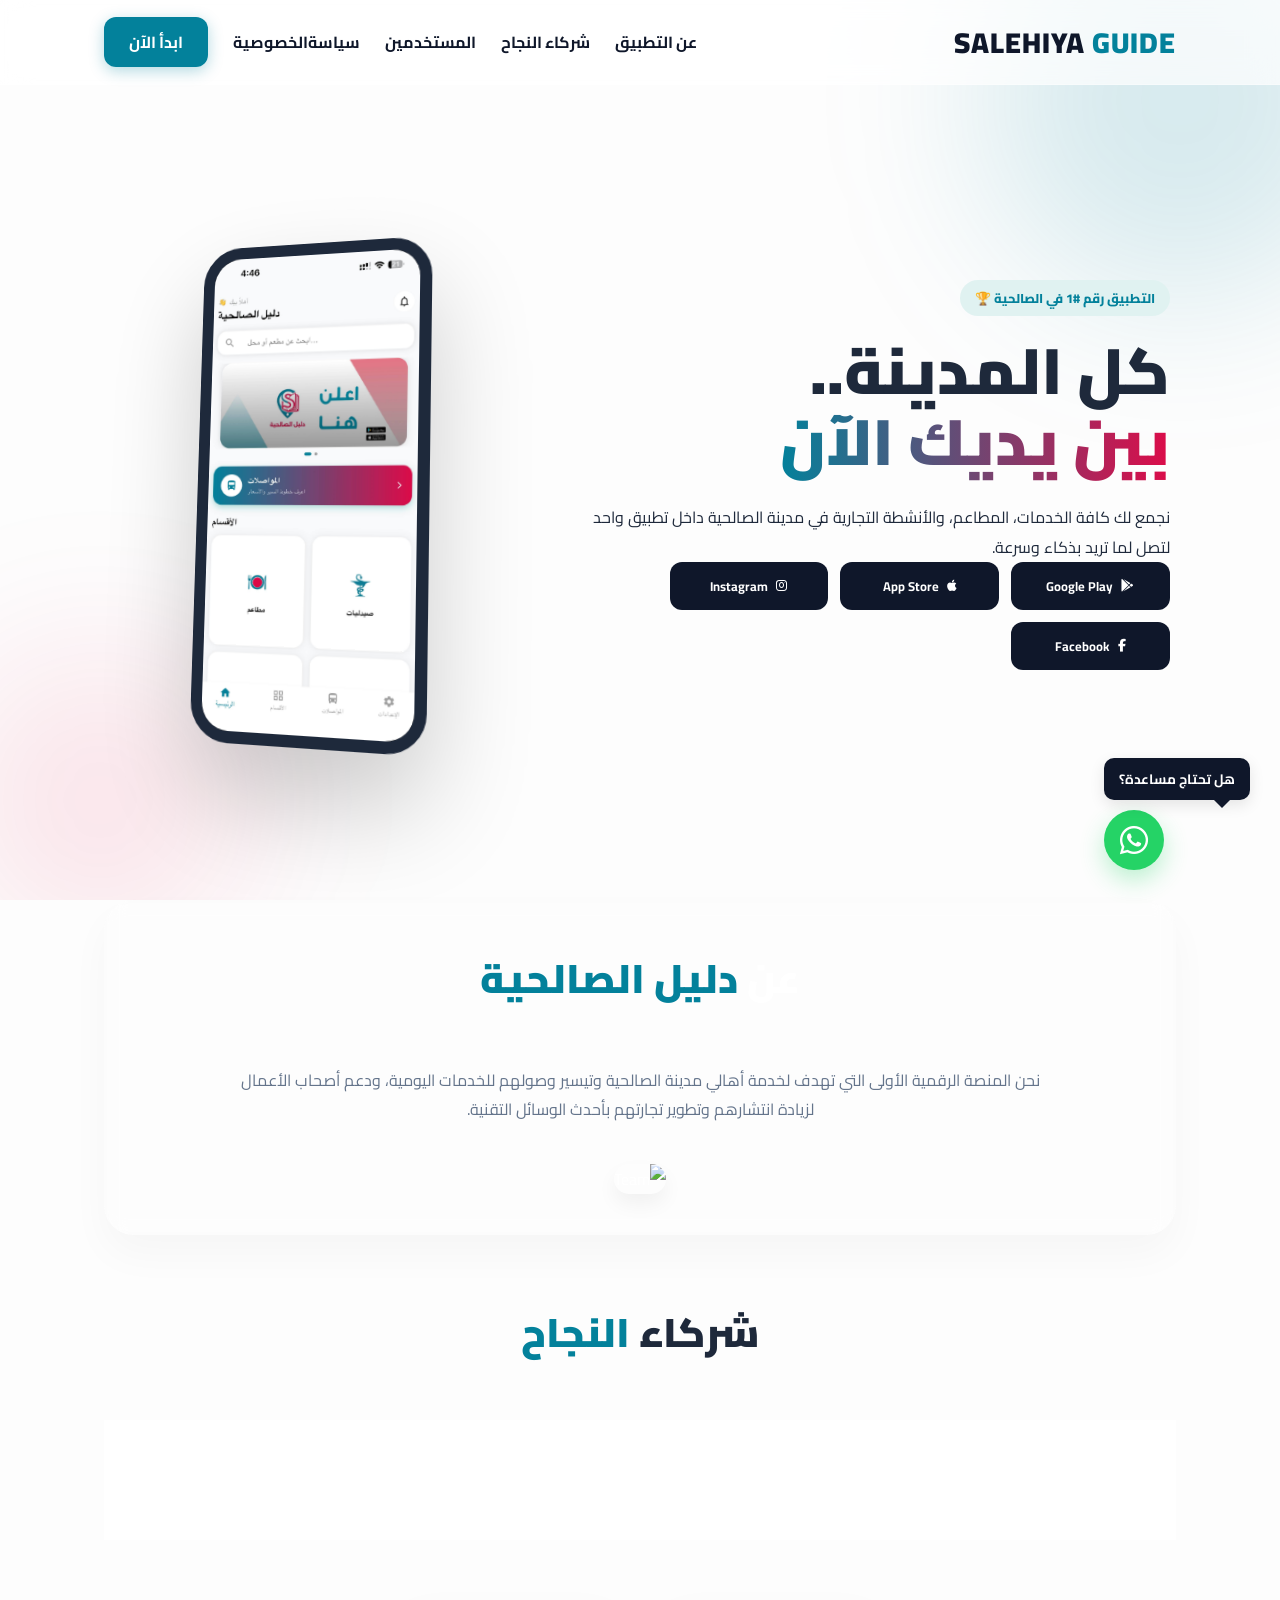
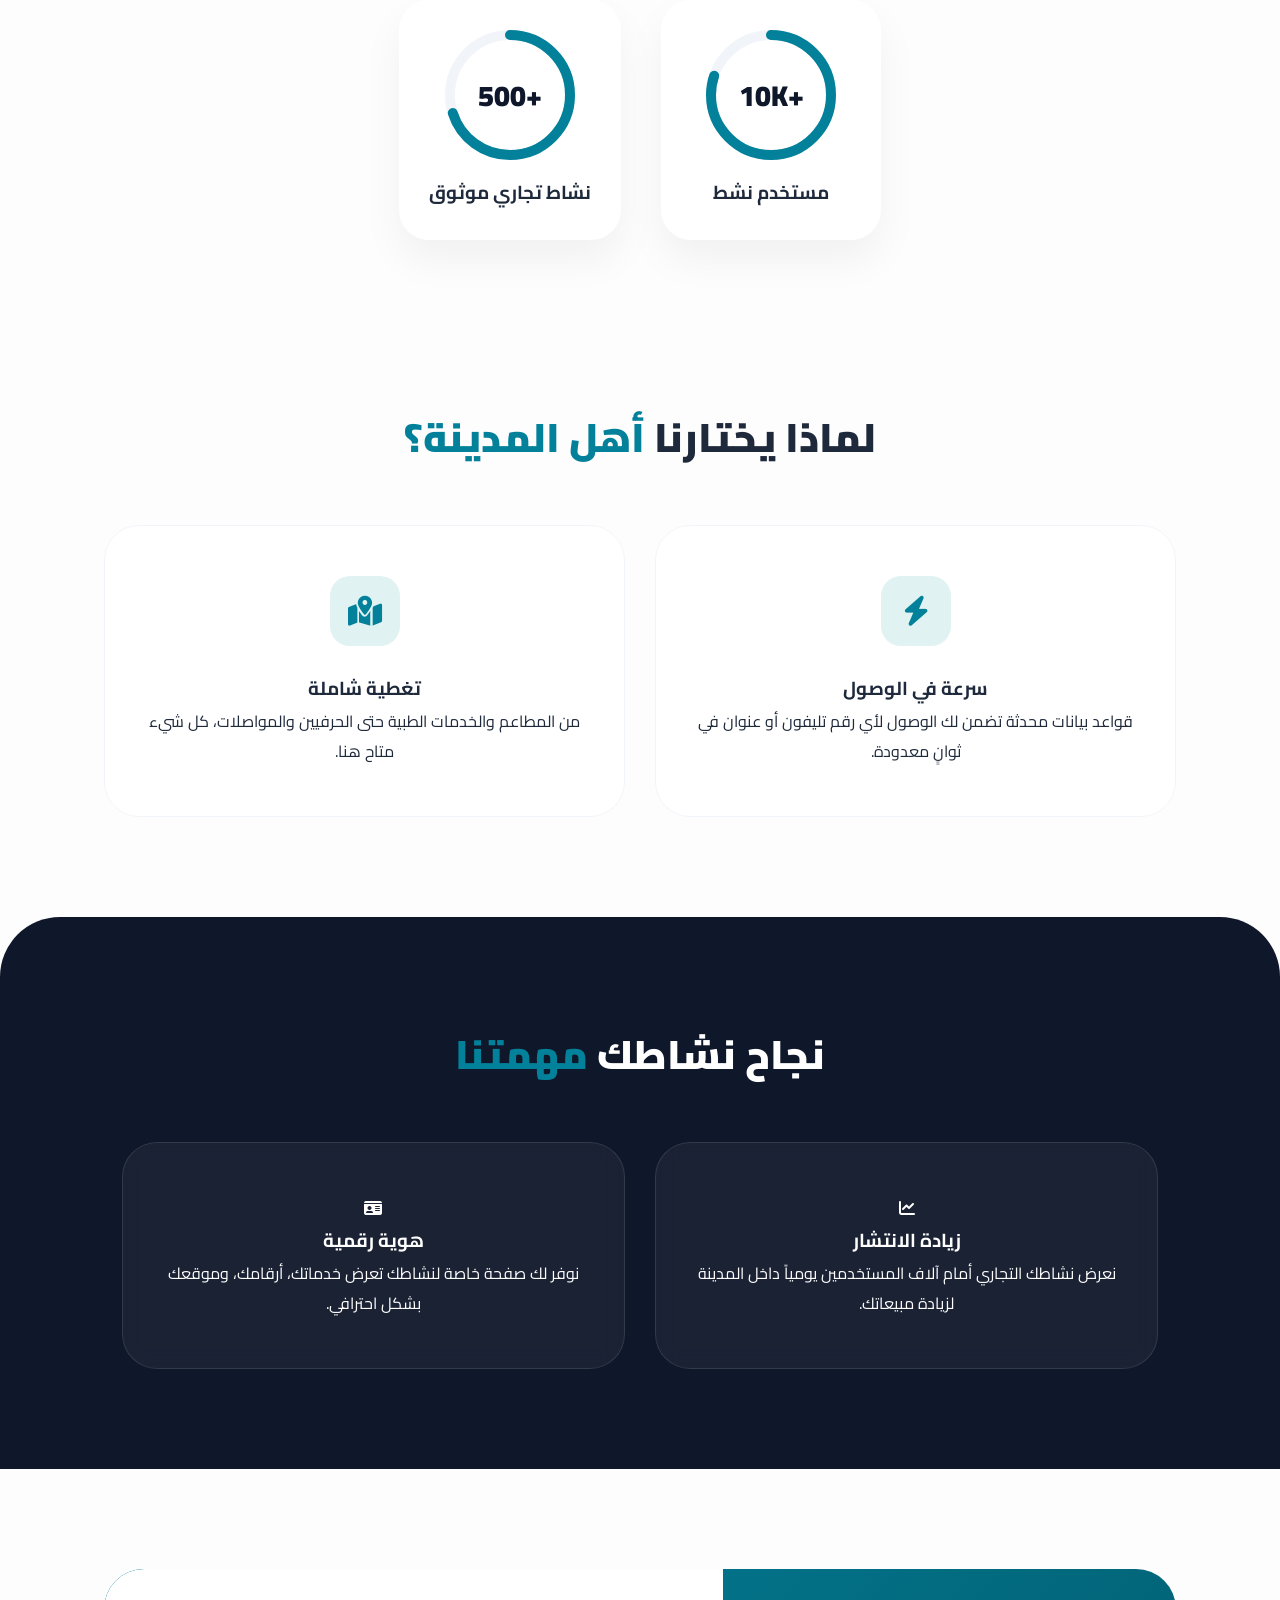
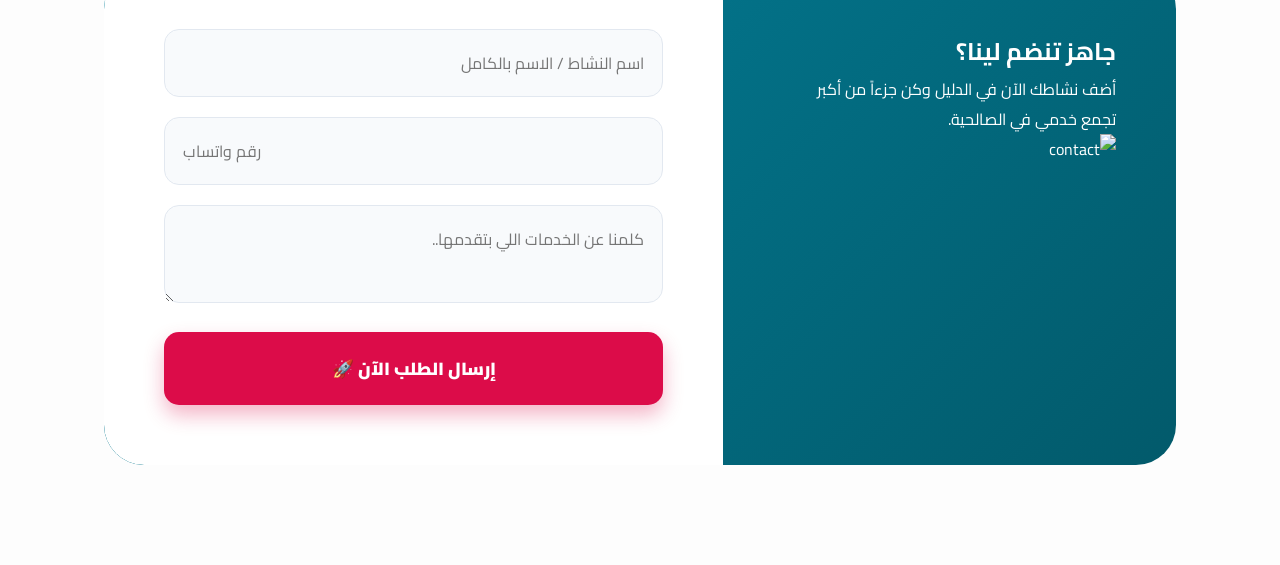
==== index.html @ 0ad7690f "first commit" ====
<!DOCTYPE html>
<html lang="ar" dir="rtl">
<head>
    <meta charset="UTF-8">
    <meta name="viewport" content="width=device-width, initial-scale=1.0">
    <title>Salehiya Guide | الدليل رقم #1 في الصالحية 🏆</title>
    
    <link href="https://fonts.googleapis.com/css2?family=Cairo:wght@400;600;800;900&display=swap" rel="stylesheet">
    <link rel="stylesheet" href="https://cdnjs.cloudflare.com/ajax/libs/font-awesome/6.4.0/css/all.min.css">
    <link rel="stylesheet" href="https://unpkg.com/aos@next/dist/aos.css" />
    <link rel="stylesheet" href="style.css">
</head>
<body>

    <nav>
        <div class="nav-container">
            <a href="#" class="logo">SALEHIYA<span> GUIDE</span></a>
            <ul class="nav-links">
                <li><a href="#about">عن التطبيق</a></li>
                <li><a href="#clients">شركاء النجاح</a></li> <li><a href="#students">المستخدمين</a></li>
                <li><a href="privacy.html">سياسةالخصوصية </a></li>
                <li><a href="#contact" class="btn-nav">ابدأ الآن</a></li>
            </ul>
        </div>
    </nav>

    <section class="hero">
        <div class="hero-bg-shapes">
            <div class="shape s1"></div>
            <div class="shape s2"></div>
        </div>
        <div class="container hero-flex">
            <div class="hero-text" data-aos="fade-right">
                <span class="badge">التطبيق رقم #1 في الصالحية 🏆</span>
                <h1>كل المدينة.. <br><span class="gradient-text">بين يديك الآن</span></h1>
                <p>نجمع لك كافة الخدمات، المطاعم، والأنشطة التجارية في مدينة الصالحية داخل تطبيق واحد لتصل لما تريد بذكاء وسرعة.</p>
                <div class="hero-btns-grid">
                    <a href="https://play.google.com/store/apps/details?id=com.easyta3lim.academy_app" class="store-btn-small"><i class="fab fa-google-play"></i> Google Play</a>
                    <a href="https://apps.apple.com/eg/app/easyta3lim-%D8%A5%D9%8A%D8%B2%D9%8A-%D8%AA%D8%B9%D9%84%D9%8A%D9%85/id6612039469" class="store-btn-small"><i class="fab fa-apple"></i> App Store</a>
                    <a href="https://appgallery.huawei.com/app/C111865929" class="store-btn-small"><i class="fa-brands fa-instagram"></i> Instagram</a>
                    <a href="https://drive.google.com/file/d/17bMjKkIRm8TDHH_wey3a5NRGW3KIJsmd/view?usp=sharing" class="store-btn-small"><i class="fab fa-facebook-f"></i>Facebook</a>
                </div>
            </div>
            <div class="hero-image" data-aos="zoom-in-up">
                <div class="mockup-3d-small">
                    <img src="src/images/app.png" alt="App UI">
                </div>
            </div>
        </div>
    </section>

    <section id="about" class="about-section container">
        <div class="about-card glass" data-aos="fade-up">
            <div class="about-content">
                <h2 class="title">عن <span>دليل الصالحية</span></h2>
                <p>نحن المنصة الرقمية الأولى التي تهدف لخدمة أهالي مدينة الصالحية وتيسير وصولهم للخدمات اليومية، ودعم أصحاب الأعمال لزيادة انتشارهم وتطوير تجارتهم بأحدث الوسائل التقنية.</p>
                <img src="https://images.unsplash.com/photo-1522202176988-66273c2fd55f?auto=format&fit=crop&q=80&w=400" alt="Team" class="about-inline-img">
            </div>
        </div>
    </section>
        
    <section id="clients" class="clients-section">
    <div class="container">
        <h2 class="title" data-aos="fade-up">شركاء <span>النجاح</span></h2>
        <style>
.clients-section { text-align: center; }
.logos-wrapper {
    width: 100%;
    overflow: hidden;
    padding: 60px 0;
    background: #fff;
}

.logos-track {
    display: flex;
    gap: 60px;
    width: max-content;
    animation: scroll 200s linear infinite;
}

.logo-item {
    flex: 0 0 auto;
}

.logo-item img {
    height: 60px;
    width: auto;
    filter: grayscale(100%);
    opacity: 0.4;
    transition: all 0.4s ease;
}

.logo-item img:hover {
    filter: grayscale(0%);
    opacity: 1;
}

@keyframes scroll {
    from {
        transform: translateX(100%);
    }
    to {
        transform: translateX(-100%);
    }
}
</style>
        <div class="logos-wrapper">
            <div class="logos-track">
                <!-- <div class="logo-item"><img src="src/images/15.png"></div>
                <div class="logo-item"><img src="src/images/1.png"></div>
                <div class="logo-item"><img src="src/images/2.png"></div>
                <div class="logo-item"><img src="src/images/3.png"></div>
                <div class="logo-item"><img src="src/images/4.png"></div>
                <div class="logo-item"><img src="src/images/5.png"></div>
                <div class="logo-item"><img src="src/images/6.png"></div>
                <div class="logo-item"><img src="src/images/7.png"></div>
                <div class="logo-item"><img src="src/images/8.png"></div>
                <div class="logo-item"><img src="src/images/9.png"></div>
                <div class="logo-item"><img src="src/images/10.png"></div>
                <div class="logo-item"><img src="src/images/11.png"></div>
                <div class="logo-item"><img src="src/images/12.png"></div>
                <div class="logo-item"><img src="src/images/13.png"></div>
                <div class="logo-item"><img src="src/images/14.png"></div>
                <div class="logo-item"><img src="src/images/15.png"></div>

                <div class="logo-item"><img src="src/images/15.png"></div>
                <div class="logo-item"><img src="src/images/1.png"></div>
                <div class="logo-item"><img src="src/images/2.png"></div>
                <div class="logo-item"><img src="src/images/3.png"></div>
                <div class="logo-item"><img src="src/images/4.png"></div>
                <div class="logo-item"><img src="src/images/5.png"></div>
                <div class="logo-item"><img src="src/images/6.png"></div>
                <div class="logo-item"><img src="src/images/7.png"></div>
                <div class="logo-item"><img src="src/images/8.png"></div>
                <div class="logo-item"><img src="src/images/9.png"></div>
                <div class="logo-item"><img src="src/images/10.png"></div>
                <div class="logo-item"><img src="src/images/11.png"></div>
                <div class="logo-item"><img src="src/images/12.png"></div>
                <div class="logo-item"><img src="src/images/13.png"></div>
                <div class="logo-item"><img src="src/images/14.png"></div>
                <div class="logo-item"><img src="src/images/15.png"></div> -->
            </div>
        </div>
    </div>
</section>

<script>
window.addEventListener("load", function () {
    const track = document.querySelector('.logos-track');
    const items = document.querySelectorAll('.logo-item');

    let totalWidth = 0;
    const half = Math.floor(items.length / 2);

    for (let i = 0; i < half; i++) {
        totalWidth += items[i].offsetWidth;
    }

    track.style.setProperty('--move-distance', totalWidth + 'px');
});
</script>

      <section class="stats container" id="stats">
        <div class="stat-card" data-aos="fade-up">
            <div class="circle-box">
                <svg><circle cx="65" cy="65" r="60"></circle><circle cx="65" cy="65" r="60" class="prog" id="p1"></circle></svg>
                <div class="stat-val">+<span class="count" data-target="10">0</span>K</div>
            </div>
            <h3>مستخدم نشط</h3>
        </div>
        <div class="stat-card" data-aos="fade-up" data-aos-delay="200">
            <div class="circle-box">
                <svg><circle cx="65" cy="65" r="60"></circle><circle cx="65" cy="65" r="60" class="prog" id="p2"></circle></svg>
                <div class="stat-val">+<span class="count" data-target="500">0</span></div>
            </div>
            <h3>نشاط تجاري موثوق</h3>
        </div>
    </section>

    <section id="students" class="features container">
        <h2 class="title">لماذا يختارنا <span>أهل المدينة؟</span></h2>
        <div class="feat-grid">
            <div class="feat-card" data-aos="fade-up">
                <div class="icon-box"><i class="fas fa-bolt"></i></div>
                <h3>سرعة في الوصول</h3>
                <p>قواعد بيانات محدثة تضمن لك الوصول لأي رقم تليفون أو عنوان في ثوانٍ معدودة.</p>
            </div>
            <div class="feat-card" data-aos="fade-up" data-aos-delay="100">
                <div class="icon-box"><i class="fas fa-map-marked-alt"></i></div>
                <h3>تغطية شاملة</h3>
                <p>من المطاعم والخدمات الطبية حتى الحرفيين والمواصلات، كل شيء متاح هنا.</p>
            </div>
        </div>
    </section>

    <section id="teachers" class="features teachers-bg">
        <div class="container">
            <h2 class="title">نجاح نشاطك <span>مهمتنا</span></h2>
            <div class="feat-grid">
                <div class="feat-card glass" data-aos="zoom-in">
                    <i class="fas fa-chart-line"></i>
                    <h3>زيادة الانتشار</h3>
                    <p>نعرض نشاطك التجاري أمام آلاف المستخدمين يومياً داخل المدينة لزيادة مبيعاتك.</p>
                </div>
                <div class="feat-card glass" data-aos="zoom-in" data-aos-delay="100">
                    <i class="fas fa-id-card"></i>
                    <h3>هوية رقمية</h3>
                    <p>نوفر لك صفحة خاصة لنشاطك تعرض خدماتك، أرقامك، وموقعك بشكل احترافي.</p>
                </div>
            </div>
        </div>
    </section>

    <section id="contact" class="contact container">
        <div class="contact-box" data-aos="flip-up">
            <div class="c-info">
                <h2>جاهز تنضم لينا؟</h2>
                <p>أضف نشاطك الآن في الدليل وكن جزءاً من أكبر تجمع خدمي في الصالحية.</p>
                <img src="https://cdn-icons-png.flaticon.com/512/2815/2815428.png" width="100" alt="contact">
            </div>
            <div class="c-form">
                <input type="text" id="username" placeholder="اسم النشاط / الاسم بالكامل">
                <input type="tel" id="userphone" placeholder="رقم واتساب">
                <textarea id="usermsg" placeholder="كلمنا عن الخدمات اللي بتقدمها.."></textarea>
                <button onclick="sendToWhatsapp()" class="btn-send">إرسال الطلب الآن 🚀</button>
            </div>
        </div>
    </section>

    <div class="wa-float-container">
        <span class="wa-tooltip">هل تحتاج مساعدة؟</span>
        <a href="javascript:void(0)" onclick="directWA()" class="wa-float-btn">
            <i class="fab fa-whatsapp"></i>
        </a>
    </div>

    <script src="https://unpkg.com/aos@next/dist/aos.js"></script>
    <script src="script.js"></script>
</body>
</html>
---- style.css ----
:root {
    /* تم تحديث الألوان هنا لتسمع في كامل الموقع */
    --primary: #03819B;       /* اللون البترولي الأساسي */
    --primary-dark: #025a6b;  /* درجة أغمق للظلال */
    --secondary: #0f172a;     /* الكحلي الغامق للخلفيات والنصوص */
    --accent: #DC0C49;        /* الأحمر الاحترافي للأزرار والتميز */
    --glass: rgba(255, 255, 255, 0.8);
    --text-main: #1e293b;
    --text-light: #64748b;
    --white: #ffffff;
    --light-bg: #F9FAFB;
}

/* الأكواد التالية بقيت كما هي مع ربطها بالألوان الجديدة تلقائياً */
* { margin: 0; padding: 0; box-sizing: border-box; font-family: 'Cairo', sans-serif; }
html { scroll-behavior: smooth; }
body { background: #fdfdfd; color: var(--text-main); overflow-x: hidden; }
.container { max-width: 1200px; margin: 0 auto; padding: 0 5%; }
.bg-light { background: var(--light-bg); padding: 80px 0; border-radius: 40px; margin: 60px 0; }

/* Navbar - Glassmorphism */
nav {
    position: fixed; width: 100%; top: 0; z-index: 2000;
    padding: 15px 0; background: rgba(255, 255, 255, 0.7);
    backdrop-filter: blur(15px); border-bottom: 1px solid rgba(255,255,255,0.3);
}
.nav-container { display: flex; justify-content: space-between; align-items: center; max-width: 1200px; margin: 0 auto; padding: 0 5%; }
.logo { font-size: 1.8rem; font-weight: 900; color: var(--secondary); text-decoration: none; letter-spacing: 1px; }
.logo span { color: var(--primary); }
.nav-links { display: flex; list-style: none; gap: 25px; align-items: center; }
.nav-links a { text-decoration: none; color: var(--secondary); font-weight: 700; transition: 0.3s; }
.btn-nav { background: var(--primary); color: #fff !important; padding: 10px 25px; border-radius: 12px; box-shadow: 0 4px 15px rgba(3, 129, 155, 0.3); }

/* Hero Section */
.hero { 
    padding: 180px 0 100px; min-height: 100vh; position: relative; 
    display: flex; align-items: center; overflow: hidden;
}
.hero-bg-shapes .shape { position: absolute; filter: blur(80px); z-index: -1; border-radius: 50%; }
.s1 { width: 400px; height: 400px; background: rgba(3, 129, 155, 0.15); top: -100px; right: -100px; }
.s2 { width: 300px; height: 300px; background: rgba(220, 12, 73, 0.1); bottom: -50px; left: -50px; }

.hero-flex { display: flex; flex-wrap: wrap; align-items: center; gap: 60px; }
.hero-text { flex: 1.2; min-width: 320px; }
.badge { background: #e0f2f1; color: var(--primary); padding: 6px 15px; border-radius: 50px; font-weight: 800; font-size: 0.8rem; margin-bottom: 20px; display: inline-block; }
.hero-text h1 { font-size: clamp(2.5rem, 6vw, 4rem); font-weight: 900; line-height: 1.1; margin-bottom: 25px; }
.gradient-text { background: linear-gradient(90deg, var(--primary), var(--accent)); -webkit-background-clip: text; -webkit-text-fill-color: transparent; }

/* شبكة أزرار المتاجر */
.hero-btns-grid { 
    display: grid; grid-template-columns: repeat(auto-fit, minmax(140px, 1fr)); 
    gap: 12px; max-width: 500px; margin-bottom: 30px;
}
.store-btn-small {
    background: var(--secondary); color: #fff; padding: 12px; 
    border-radius: 12px; text-decoration: none; font-weight: 700; 
    font-size: 0.8rem; display: flex; align-items: center; justify-content: center; 
    gap: 8px; transition: 0.3s; text-align: center;
}
.store-btn-small:hover { transform: translateY(-3px); background: var(--primary); }

/* 3D Mockup */
.hero-image { flex: 0.8; display: flex; justify-content: center; position: relative; }
.mockup-3d-small {
    width: 240px; aspect-ratio: 9/19; background: #000; border: 12px solid #1e293b;
    border-radius: 40px; overflow: hidden; box-shadow: 0 50px 100px rgba(0,0,0,0.2);
    transform: perspective(1000px) rotateY(-15deg) rotateX(5deg);
    transition: 0.5s; animation: float 5s infinite ease-in-out;
}
.mockup-3d-small:hover { transform: perspective(1000px) rotateY(0deg) rotateX(0deg) scale(1.05); }
.mockup-3d-small img { width: 100%; height: 100%; object-fit: cover; }

/* About Section */
.about-section { padding: 60px 5%; margin-top: -60px; position: relative; z-index: 100; }
.about-card { padding: 40px; border-radius: 30px; background: rgba(255,255,255,0.4); backdrop-filter: blur(10px); border: 1px solid rgba(255,255,255,0.2); box-shadow: 0 20px 40px rgba(0,0,0,0.03); }
.about-content { text-align: center; max-width: 800px; margin: 0 auto; }
.about-content p { color: var(--text-light); line-height: 1.8; margin: 20px 0; }
.about-inline-img { width: 100%; max-width: 300px; border-radius: 15px; margin-top: 20px; box-shadow: 0 10px 20px rgba(0,0,0,0.05); }

/* Stats */
.stats { display: flex; flex-wrap: wrap; justify-content: center; gap: 40px; padding: 60px 5%; margin-top: 0; }
.stat-card { background: white; padding: 30px; border-radius: 30px; box-shadow: 0 20px 40px rgba(0,0,0,0.05); text-align: center; min-width: 220px; }
.circle-box { position: relative; width: 130px; height: 130px; margin: 0 auto 15px; display: flex; align-items: center; justify-content: center; }
.circle-box svg { position: absolute; width: 130px; height: 130px; transform: rotate(-90deg); }
.circle-box circle { fill: none; stroke: #f1f5f9; stroke-width: 10; cx: 65; cy: 65; r: 60; }
.circle-box .prog { stroke: var(--primary); stroke-dasharray: 377; stroke-dashoffset: 377; transition: 2s; stroke-linecap: round; }
.stat-val { font-size: 1.8rem; font-weight: 900; color: var(--secondary); }

/* Features */
.features { padding: 100px 5%; text-align: center; }
.title { font-size: 2.5rem; font-weight: 900; margin-bottom: 50px; }
.title span { color: var(--primary); }
.feat-grid { display: grid; grid-template-columns: repeat(auto-fit, minmax(300px, 1fr)); gap: 30px; }
.feat-card { background: #fff; padding: 50px 30px; border-radius: 35px; border: 1px solid #f1f5f9; transition: 0.4s; }
.feat-card:hover { border-color: var(--primary); transform: translateY(-15px); box-shadow: 0 30px 60px rgba(0,0,0,0.05); }
.icon-box { width: 70px; height: 70px; background: #e0f2f1; color: var(--primary); border-radius: 20px; display: flex; align-items: center; justify-content: center; font-size: 30px; margin: 0 auto 25px; }

.teachers-bg { background: var(--secondary); color: #fff; border-radius: 60px 60px 0 0; }
.glass { background: rgba(255,255,255,0.05); backdrop-filter: blur(10px); border: 1px solid rgba(255,255,255,0.1); color: #fff; }

/* Contact */
.contact-box { display: flex; flex-wrap: wrap; background: linear-gradient(135deg, var(--primary), var(--primary-dark)); border-radius: 40px; overflow: hidden; margin: 100px auto; color: #fff; }
.c-info { flex: 1; padding: 60px; min-width: 300px; }
.c-form { flex: 1.5; padding: 60px; background: #fff; min-width: 320px; border-radius: 40px 0 0 40px; }
.c-form input, .c-form textarea { width: 100%; padding: 18px; margin-bottom: 20px; border-radius: 15px; border: 1px solid #e2e8f0; outline: none; background: #f8fafc; font-size: 1rem; }
.btn-send { width: 100%; padding: 20px; background: var(--accent); color: #fff; border: none; border-radius: 15px; font-weight: 900; cursor: pointer; font-size: 1.1rem; box-shadow: 0 10px 20px rgba(220, 12, 73, 0.3); }

/* واتساب عائم */
.wa-float-container { position: fixed; bottom: 30px; right: 30px; z-index: 3000; display: flex; flex-direction: column; align-items: flex-end; }
.wa-float-btn { width: 60px; height: 60px; background: #25d366; color: white; border-radius: 50%; display: flex; align-items: center; justify-content: center; font-size: 32px; text-decoration: none; box-shadow: 0 10px 25px rgba(37, 211, 102, 0.3); transition: 0.3s; animation: pulse-wa 2s infinite; }
.wa-float-btn:hover { transform: scale(1.1); background: #128c7e; }
.wa-tooltip { background: var(--secondary); color: white; padding: 8px 15px; border-radius: 10px; font-size: 0.85rem; font-weight: 700; margin-bottom: 10px; box-shadow: 0 5px 15px rgba(0,0,0,0.1); position: relative; animation: fade-in-up 1s ease-out; white-space: nowrap; }
.wa-tooltip::after { content: ''; position: absolute; bottom: -8px; right: 20px; border-left: 8px solid transparent; border-right: 8px solid transparent; border-top: 8px solid var(--secondary); }

/* Responsive */
@media (max-width: 768px) {
    .nav-links { display: none; }
    .hero { text-align: center; padding-top: 140px; }
    .hero-flex { flex-direction: column-reverse; }
    .hero-btns-grid { justify-content: center; max-width: 100%; }
    .mockup-3d-small { transform: none; width: 220px; }
    .c-form { border-radius: 0; }
    .about-section { margin-top: 0; }
}

@keyframes float { 0%, 100% { transform: perspective(1000px) rotateY(-15deg) translateY(0); } 50% { transform: perspective(1000px) rotateY(-15deg) translateY(-25px); } }
@keyframes pulse-wa { 0% { box-shadow: 0 0 0 0 rgba(37, 211, 102, 0.5); } 70% { box-shadow: 0 0 0 15px rgba(37, 211, 102, 0); } 100% { box-shadow: 0 0 0 0 rgba(37, 211, 102, 0); } }
@keyframes fade-in-up { from { opacity: 0; transform: translateY(10px); } to { opacity: 1; transform: translateY(0); } }
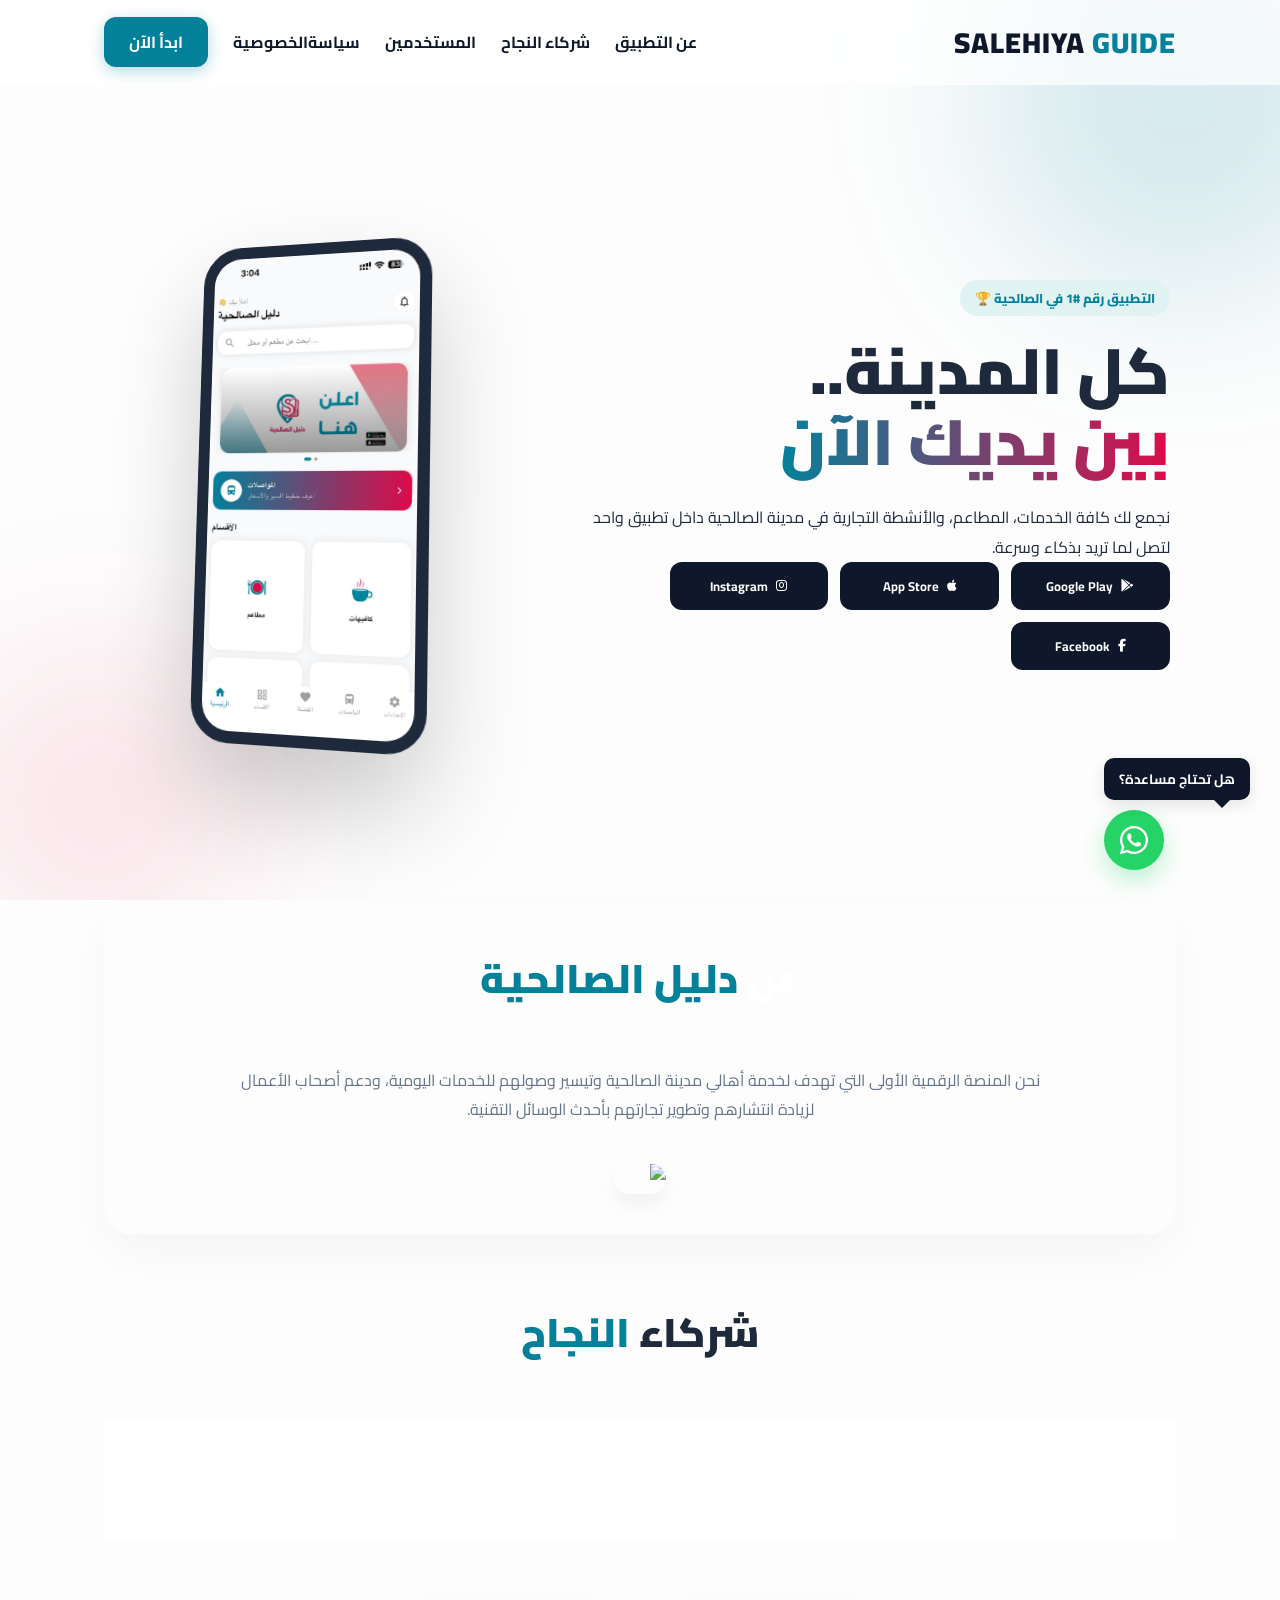
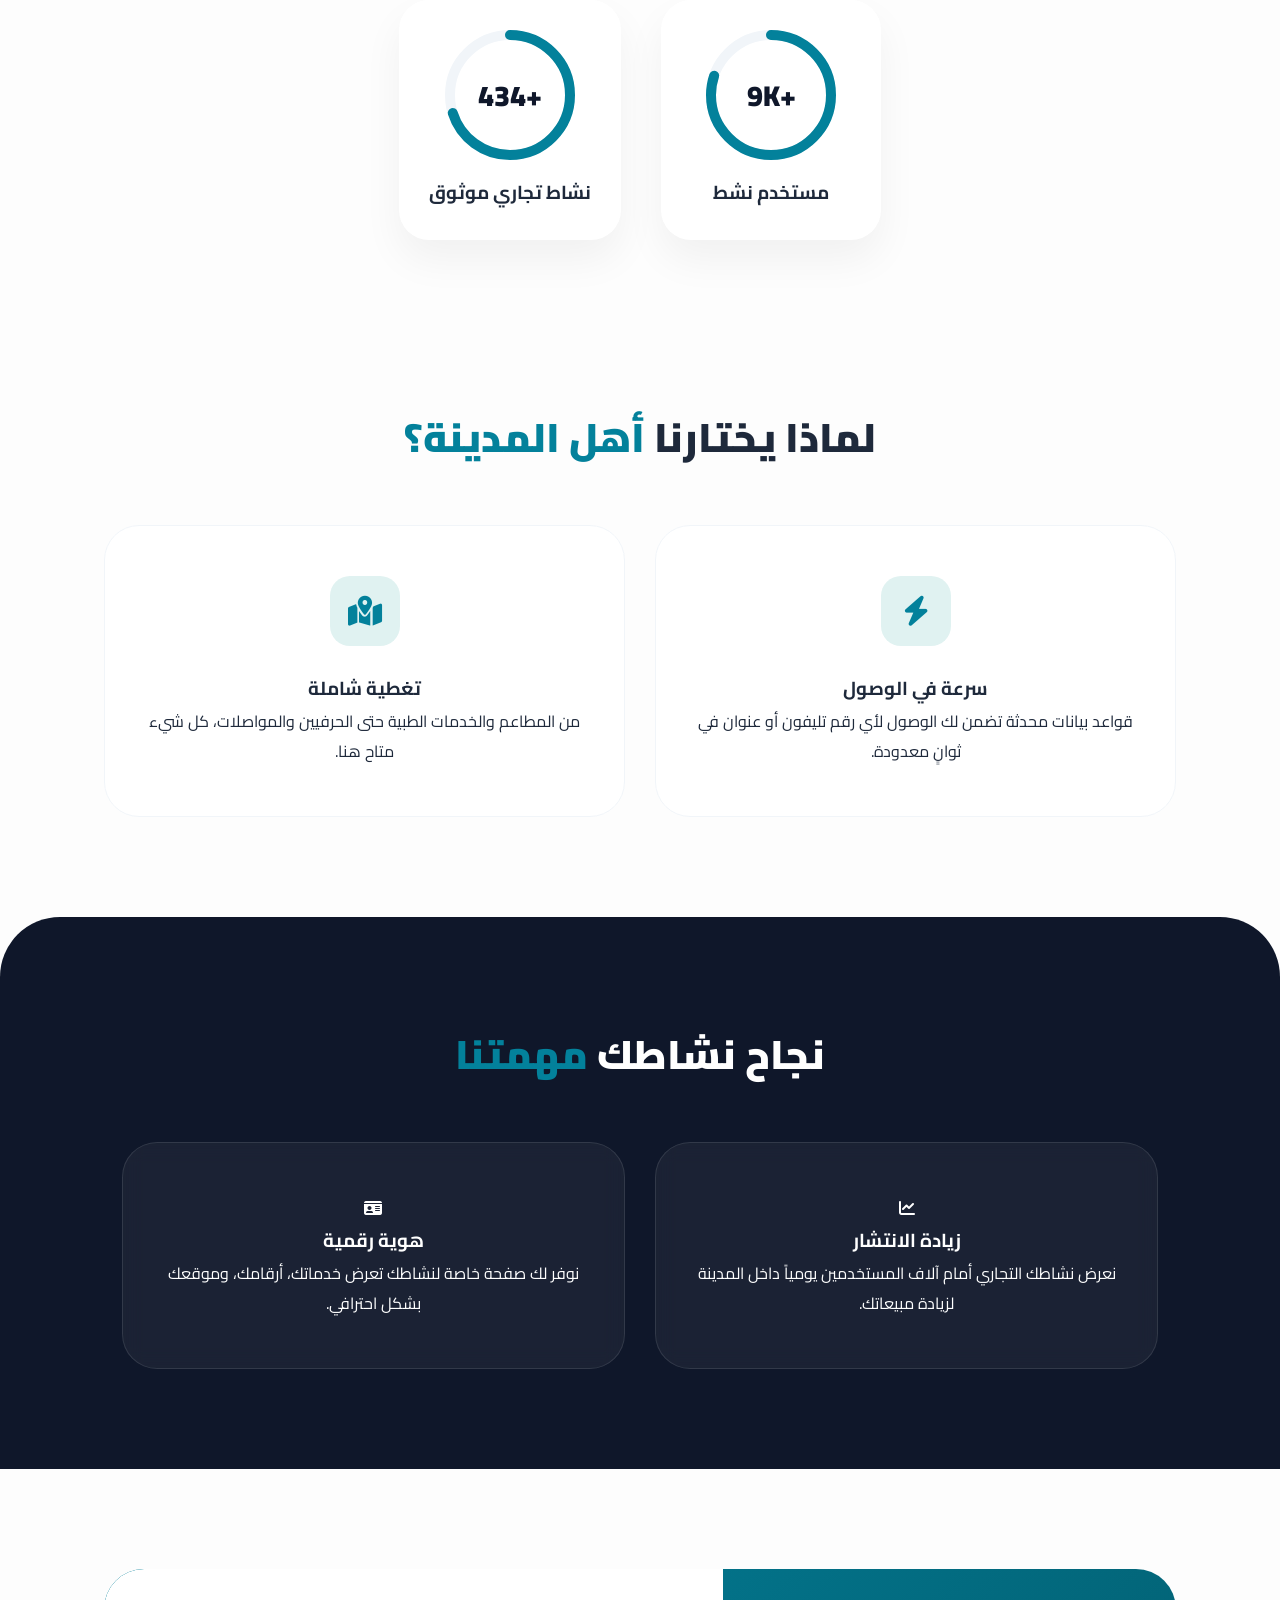
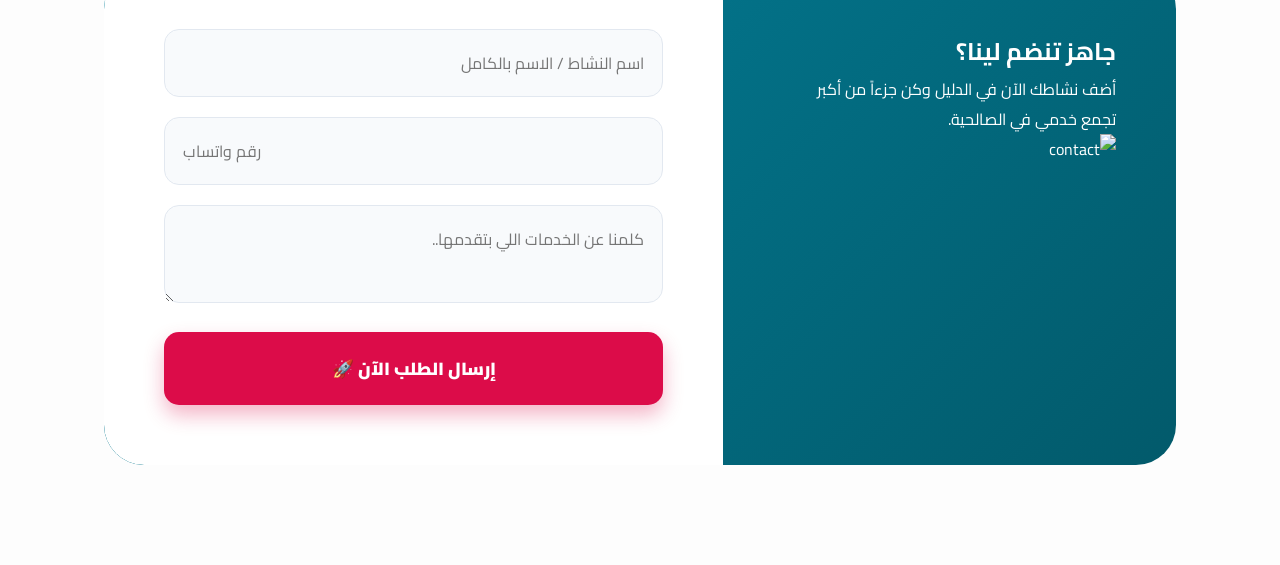
==== commit 5bb10536: "edit1" ====
--- a/index.html
+++ b/index.html
@@ -35,10 +35,10 @@
                 <h1>كل المدينة.. <br><span class="gradient-text">بين يديك الآن</span></h1>
                 <p>نجمع لك كافة الخدمات، المطاعم، والأنشطة التجارية في مدينة الصالحية داخل تطبيق واحد لتصل لما تريد بذكاء وسرعة.</p>
                 <div class="hero-btns-grid">
-                    <a href="https://play.google.com/store/apps/details?id=com.easyta3lim.academy_app" class="store-btn-small"><i class="fab fa-google-play"></i> Google Play</a>
-                    <a href="https://apps.apple.com/eg/app/easyta3lim-%D8%A5%D9%8A%D8%B2%D9%8A-%D8%AA%D8%B9%D9%84%D9%8A%D9%85/id6612039469" class="store-btn-small"><i class="fab fa-apple"></i> App Store</a>
-                    <a href="https://appgallery.huawei.com/app/C111865929" class="store-btn-small"><i class="fa-brands fa-instagram"></i> Instagram</a>
-                    <a href="https://drive.google.com/file/d/17bMjKkIRm8TDHH_wey3a5NRGW3KIJsmd/view?usp=sharing" class="store-btn-small"><i class="fab fa-facebook-f"></i>Facebook</a>
+                    <a href="https://play.google.com/store/apps/details?id=com.dalel.salehiya" class="store-btn-small"><i class="fab fa-google-play"></i> Google Play</a>
+                    <a href="https://apps.apple.com/" class="store-btn-small"><i class="fab fa-apple"></i> App Store</a>
+                    <a href="https://www.instagram.com/" class="store-btn-small"><i class="fa-brands fa-instagram"></i> Instagram</a>
+                    <a href="https://www.facebook.com/dalel.salehiya" class="store-btn-small"><i class="fab fa-facebook-f"></i>Facebook</a>
                 </div>
             </div>
             <div class="hero-image" data-aos="zoom-in-up">
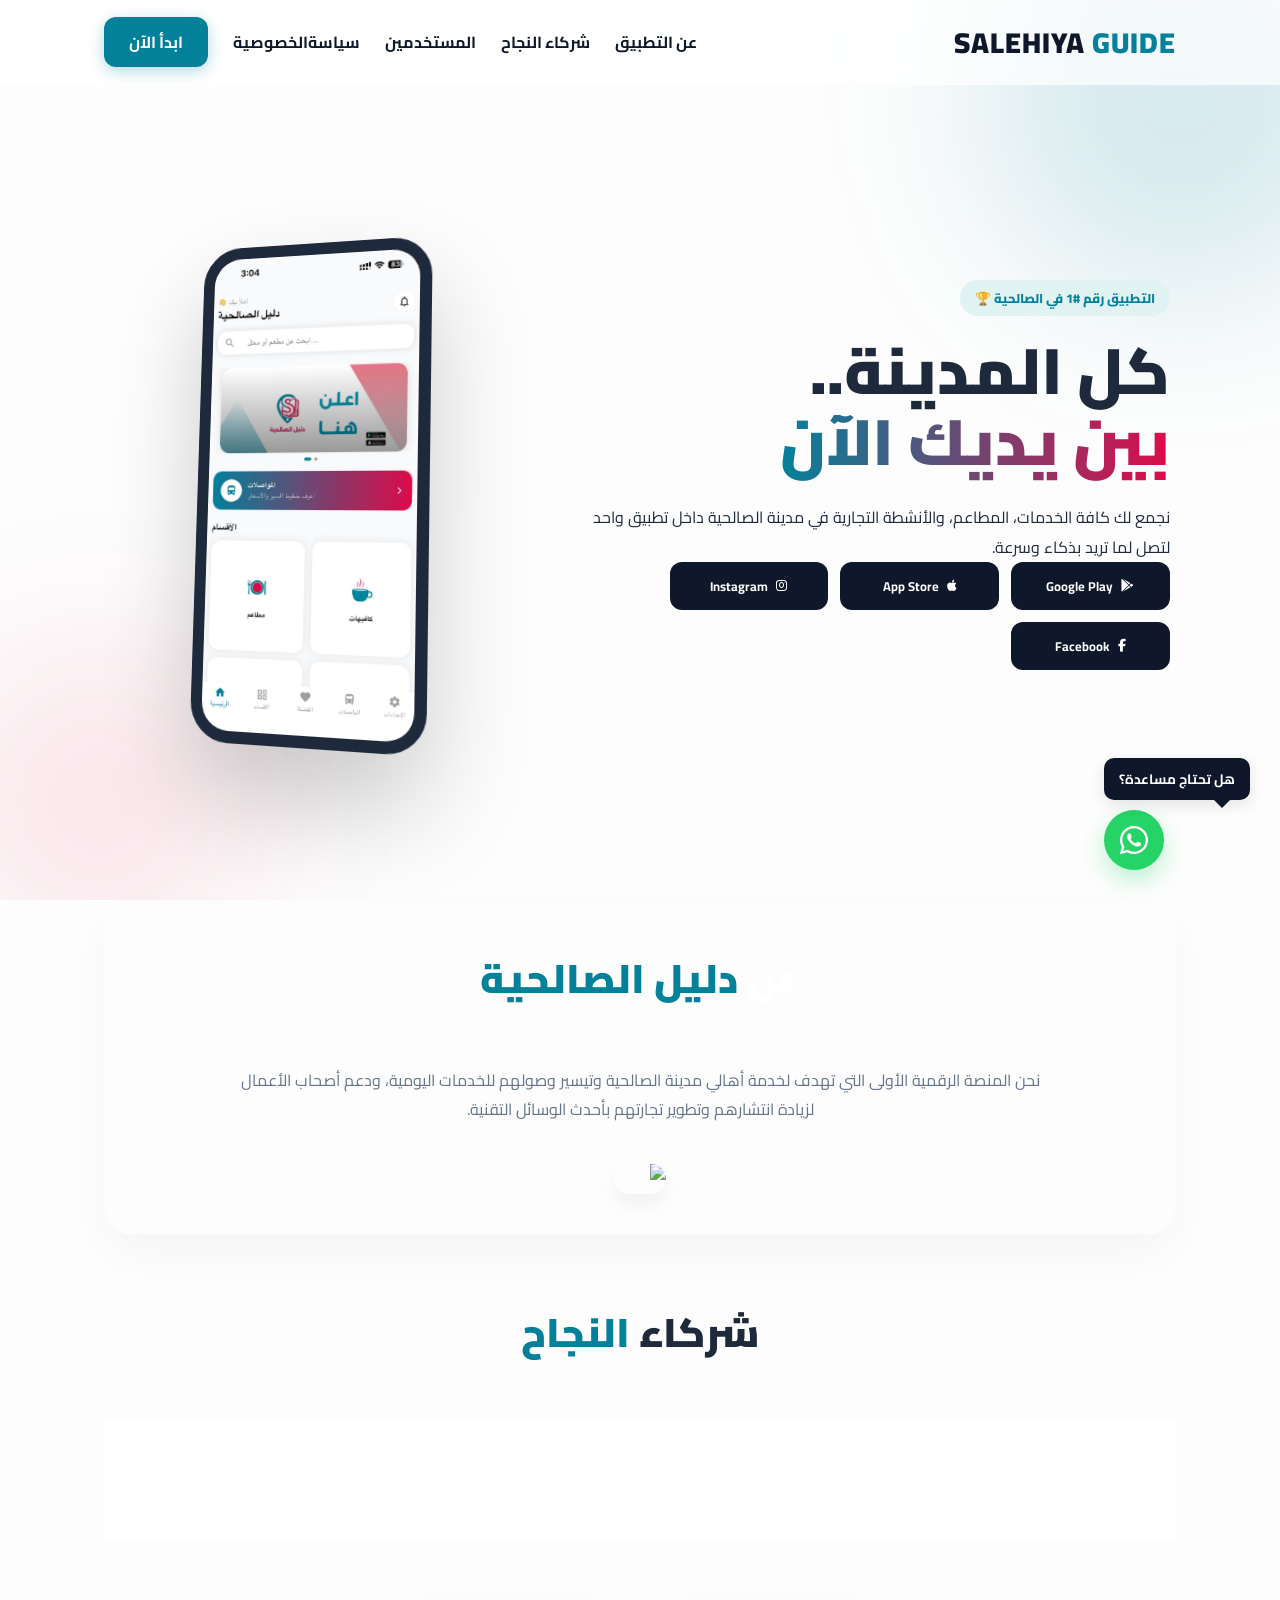
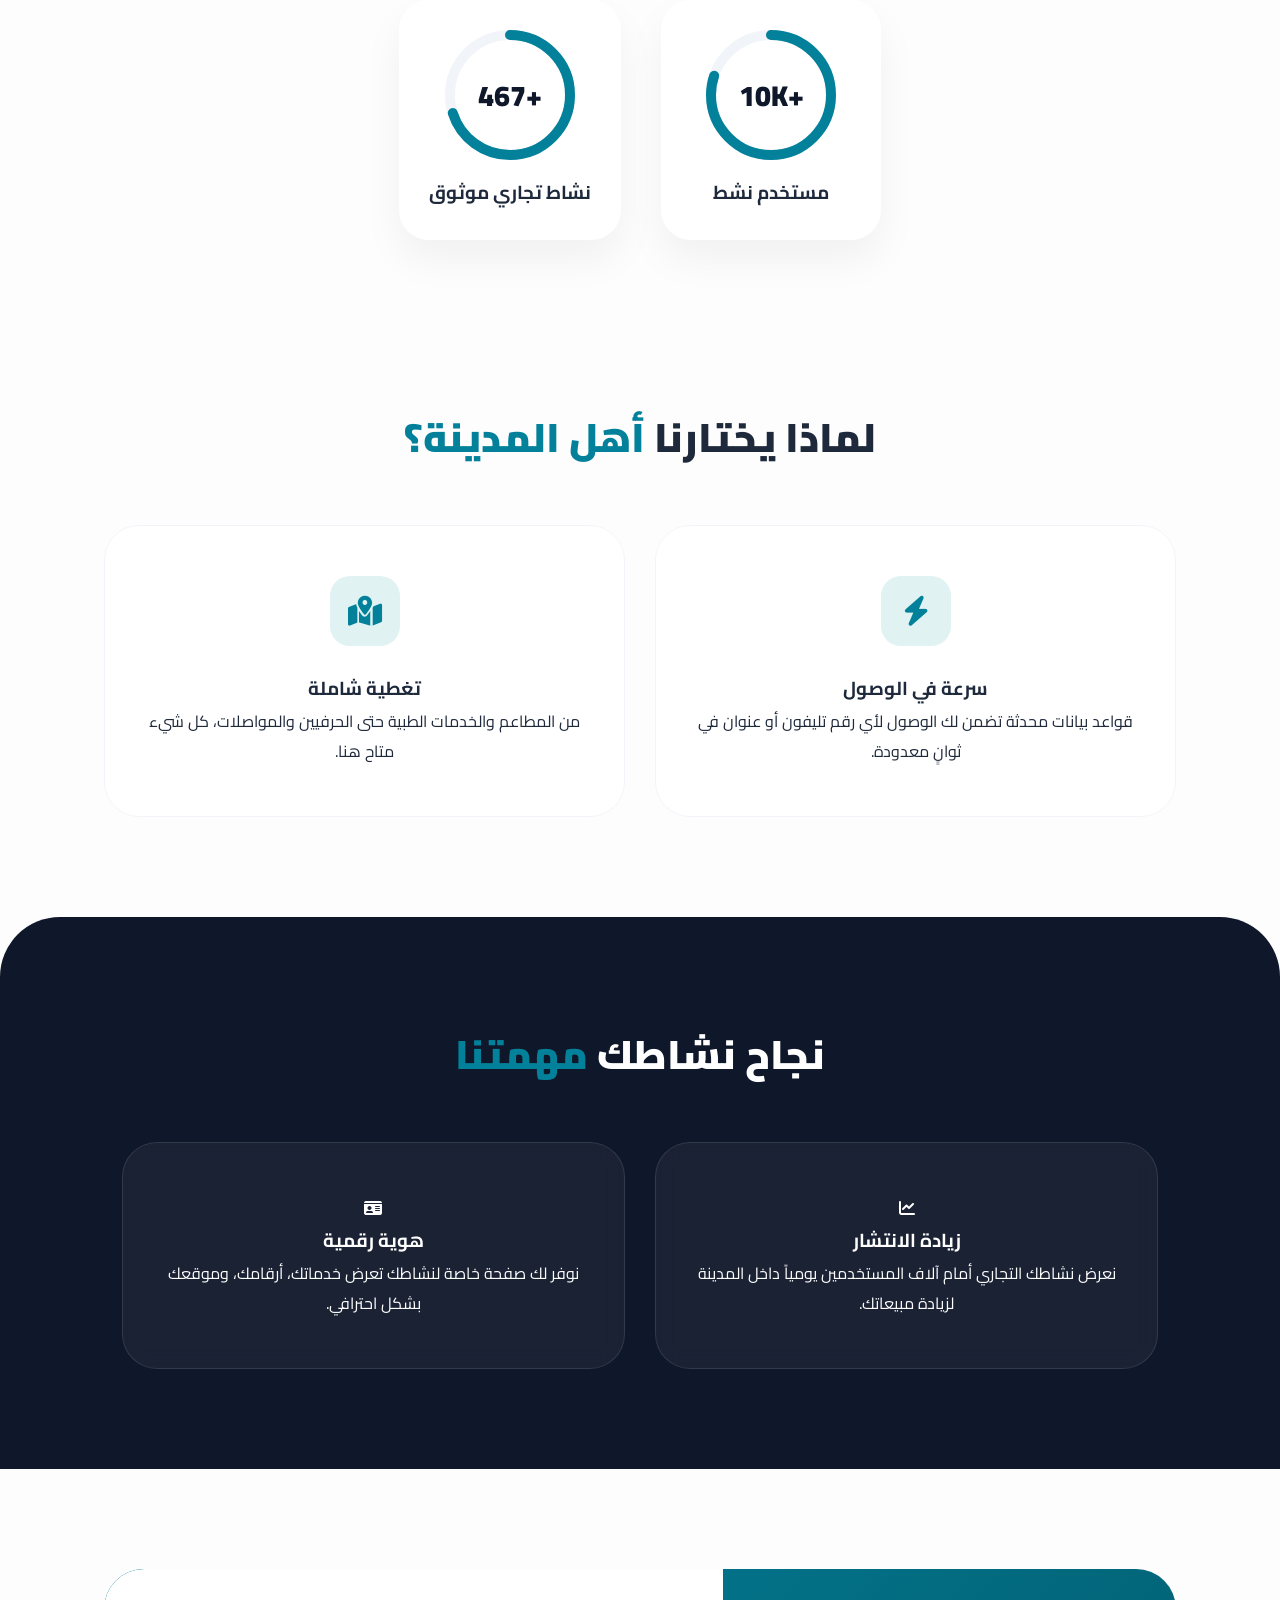
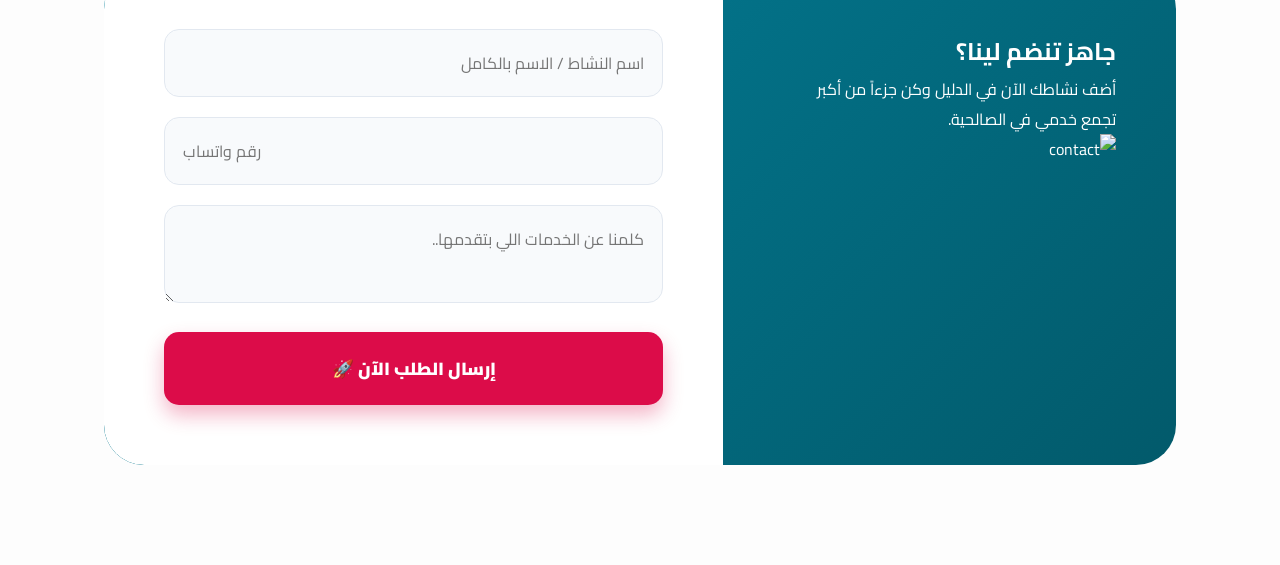
==== commit d265636b: "is" ====
--- a/index.html
+++ b/index.html
@@ -38,7 +38,7 @@
                     <a href="https://play.google.com/store/apps/details?id=com.dalel.salehiya" class="store-btn-small"><i class="fab fa-google-play"></i> Google Play</a>
                     <a href="https://apps.apple.com/" class="store-btn-small"><i class="fab fa-apple"></i> App Store</a>
                     <a href="https://www.instagram.com/" class="store-btn-small"><i class="fa-brands fa-instagram"></i> Instagram</a>
-                    <a href="https://www.facebook.com/dalel.salehiya" class="store-btn-small"><i class="fab fa-facebook-f"></i>Facebook</a>
+                    <a href="https://www.facebook.com/dalel.salehiya/" class="store-btn-small"><i class="fab fa-facebook-f"></i>Facebook</a>
                 </div>
             </div>
             <div class="hero-image" data-aos="zoom-in-up">
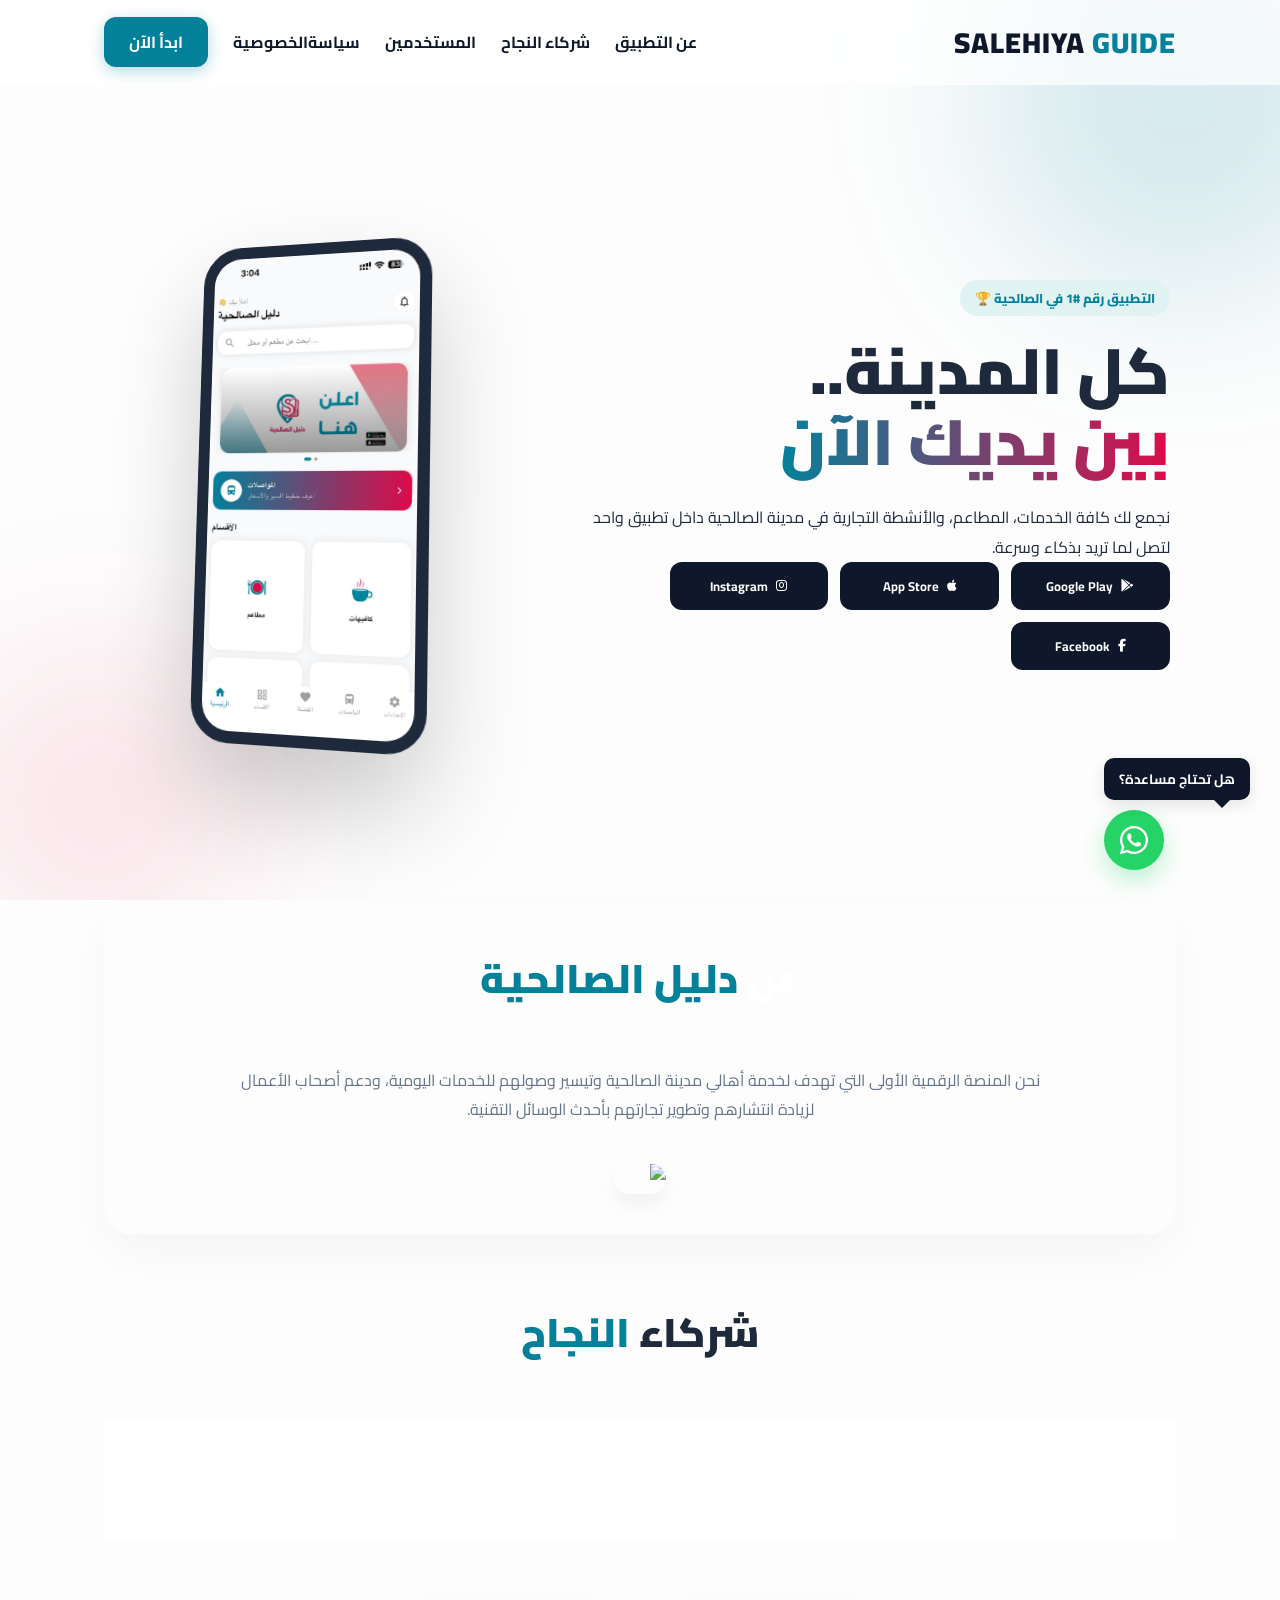
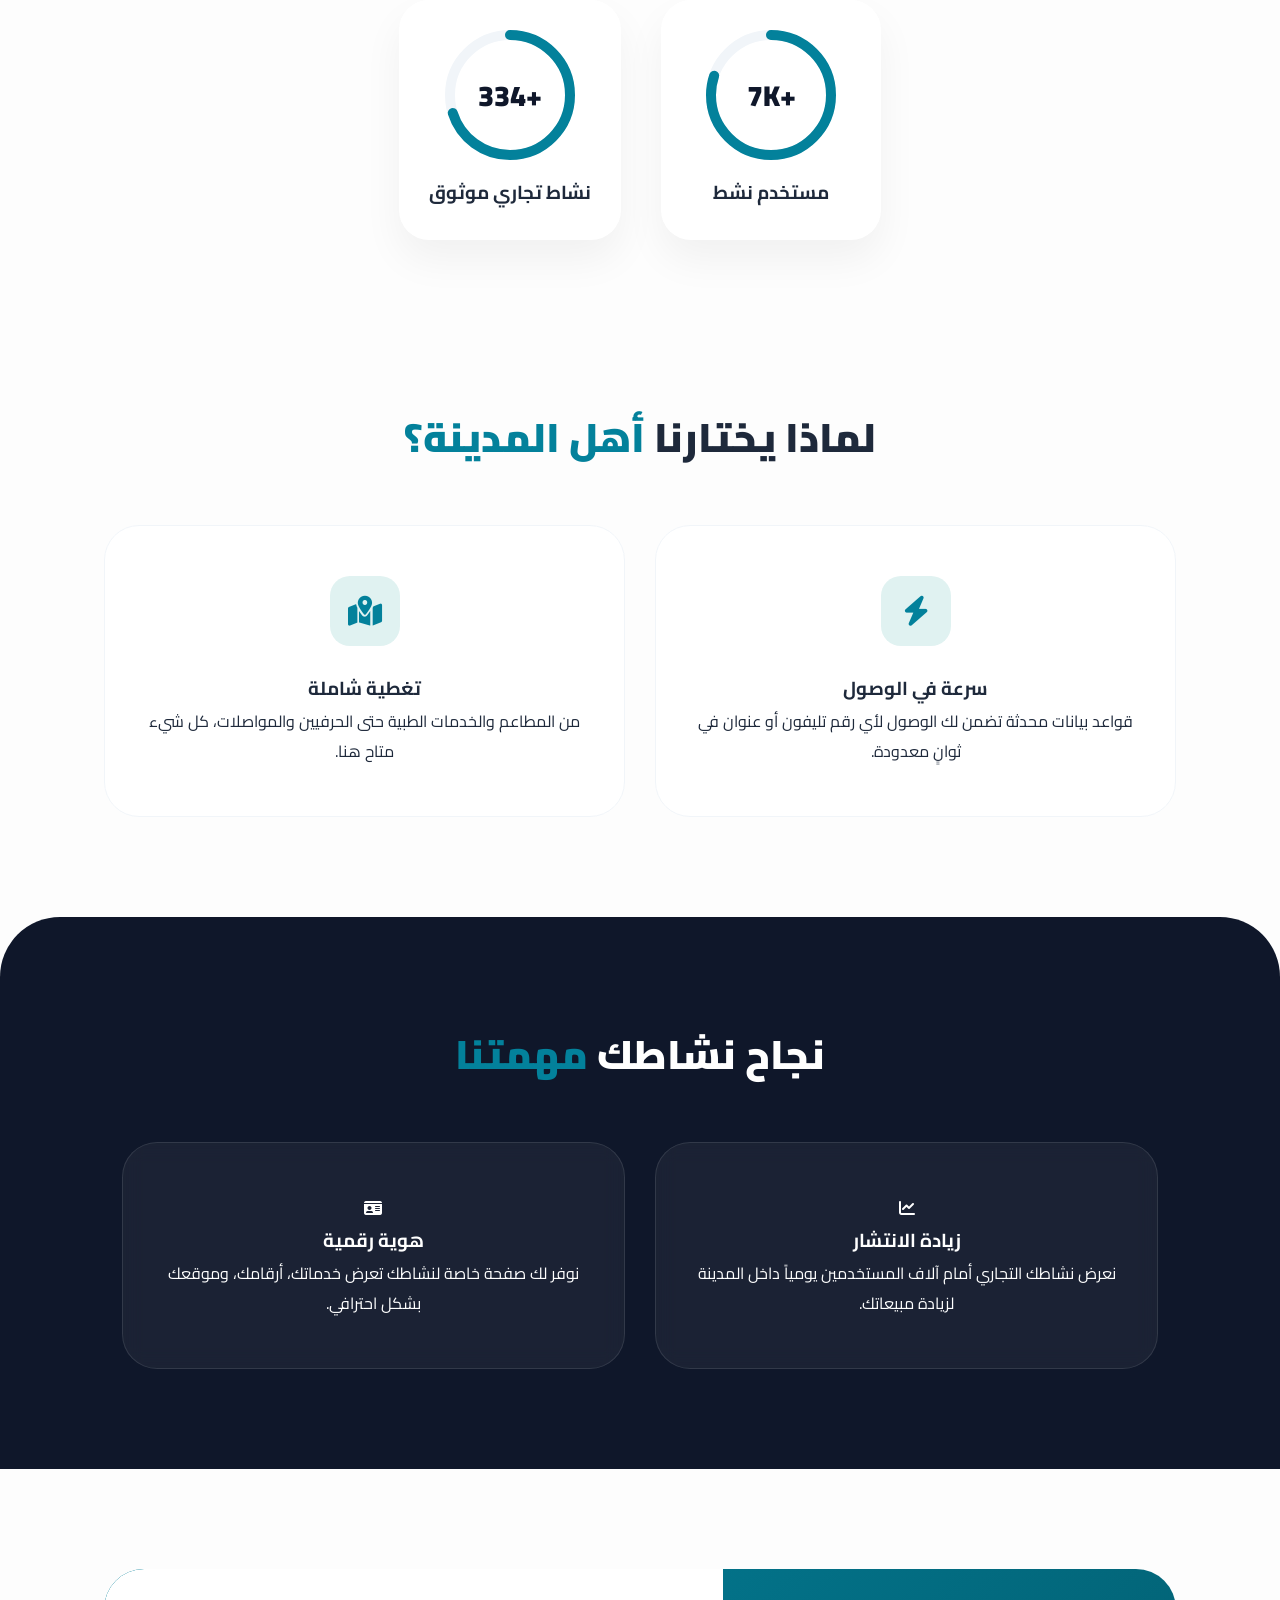
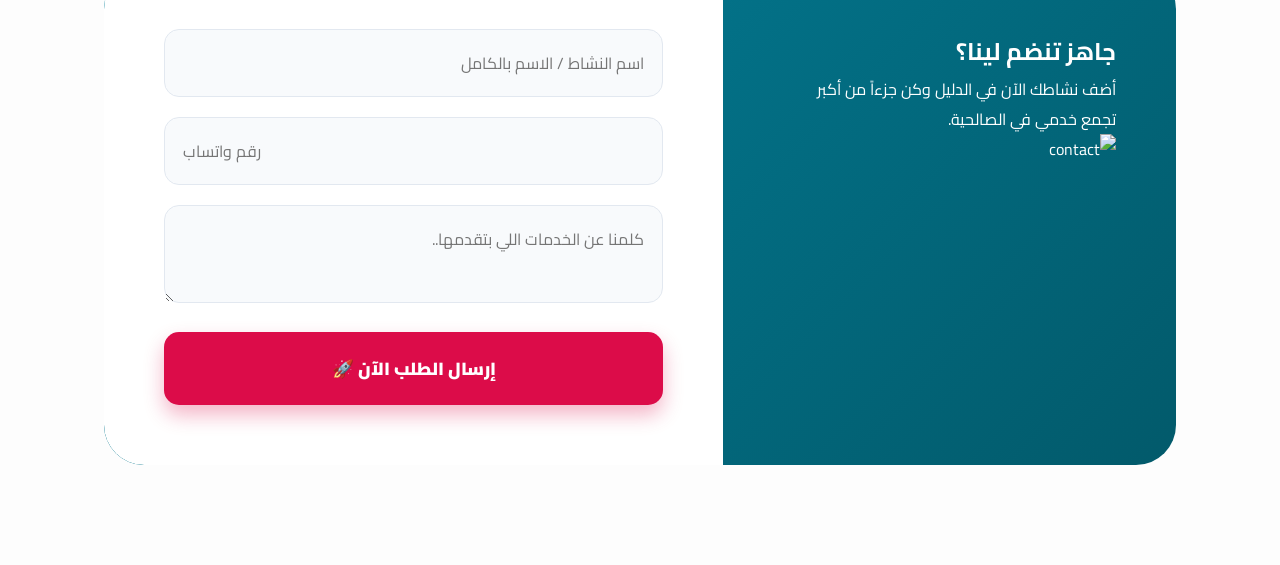
==== commit d508d296: "is2" ====
--- a/index.html
+++ b/index.html
@@ -43,7 +43,7 @@
             </div>
             <div class="hero-image" data-aos="zoom-in-up">
                 <div class="mockup-3d-small">
-                    <img src="src/images/app.png" alt="App UI">
+                    <img src="src/images/app1.png" alt="App UI">
                 </div>
             </div>
         </div>
